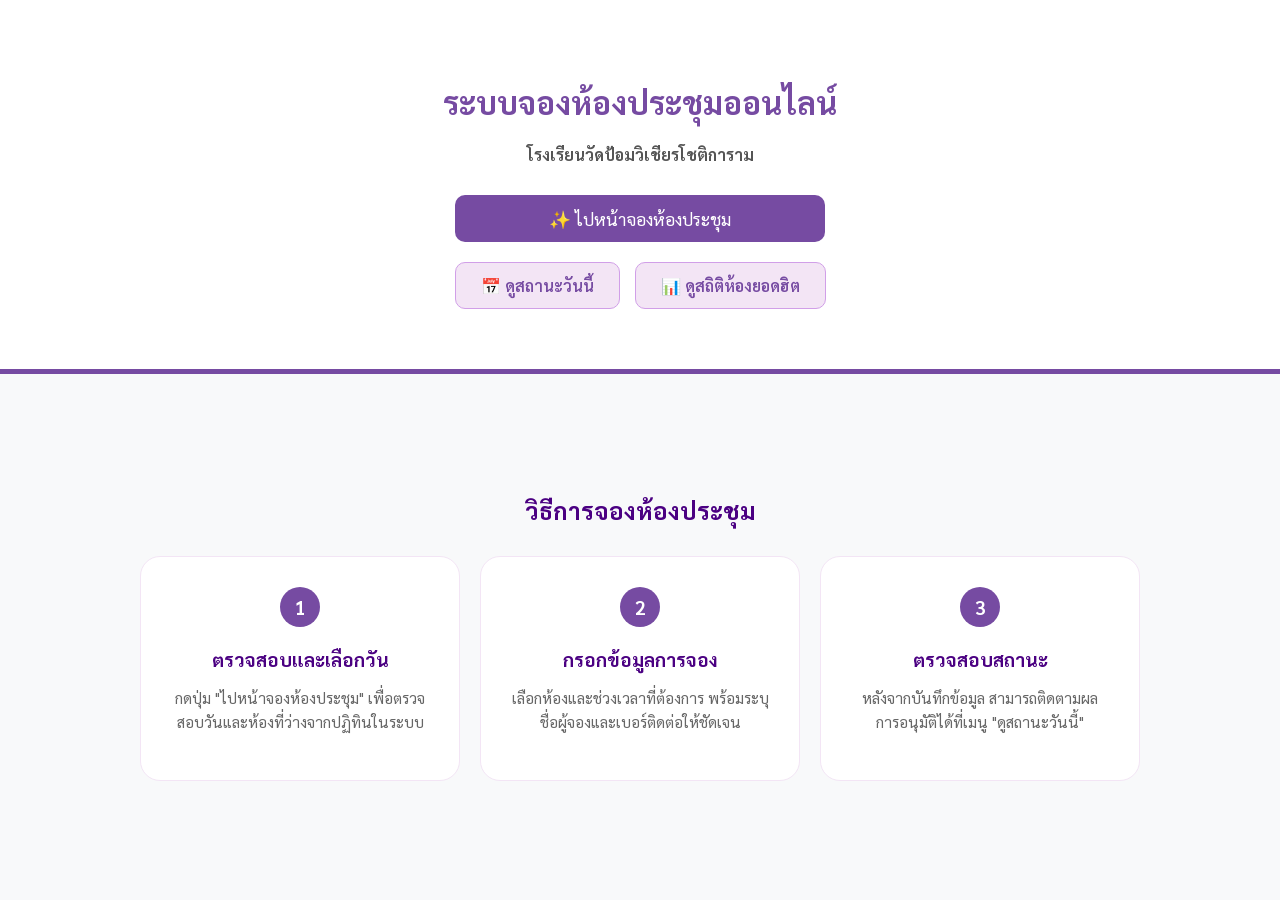
==== index.html @ 0a590389 "Add files via upload" ====
<!DOCTYPE html>
<html lang="th">
<head>
    <meta charset="UTF-8">
    <title>ระบบจองห้องประชุม - รร.วัดป้อมวิเชียรโชติการาม</title>
    <link rel="stylesheet" href="style.css">
    <link href="https://fonts.googleapis.com/css2?family=Sarabun:wght@400;700&display=swap" rel="stylesheet">
</head>
<body>
    <header class="hero">
        <div class="container">
            <h1>ระบบจองห้องประชุมออนไลน์</h1>
            <p style="font-weight: bold; color: #555;">โรงเรียนวัดป้อมวิเชียรโชติการาม </p>
    <div style="margin-top: 30px;">
    <a href="booking.html" class="btn-primary" style="display: block; max-width: 320px; margin: 0 auto 20px; text-decoration: none;">
        ✨ ไปหน้าจองห้องประชุม
    </a>
    
    <div style="display: flex; justify-content: center; gap: 15px; flex-wrap: wrap;">
        <a href="status.html" class="btn-secondary">📅 ดูสถานะวันนี้</a>
        <a href="statistics.html" class="btn-secondary">📊 ดูสถิติห้องยอดฮิต</a>
    </div>
</div>
            </div>
        </div>
    </header>
    <main class="container">
        <section class="how-to-book">
            <h2 style="text-align: center; color: var(--p-dark); margin-bottom: 30px;">วิธีการจองห้องประชุม</h2>
            <div class="steps-grid">
                <div class="step-item">
                    <div class="step-number">1</div>
                    <h3>ตรวจสอบและเลือกวัน</h3>
                    <p>กดปุ่ม "ไปหน้าจองห้องประชุม" เพื่อตรวจสอบวันและห้องที่ว่างจากปฏิทินในระบบ</p>
                </div>
                <div class="step-item">
                    <div class="step-number">2</div>
                    <h3>กรอกข้อมูลการจอง</h3>
                    <p>เลือกห้องและช่วงเวลาที่ต้องการ พร้อมระบุชื่อผู้จองและเบอร์ติดต่อให้ชัดเจน</p>
                </div>
                <div class="step-item">
                    <div class="step-number">3</div>
                    <h3>ตรวจสอบสถานะ</h3>
                    <p>หลังจากบันทึกข้อมูล สามารถติดตามผลการอนุมัติได้ที่เมนู "ดูสถานะวันนี้"</p>
                </div>
            </div>
        </section>
    </main>
</body>
</html>
---- style.css ----
:root {
    --p-dark: #4b0082;
    --p-main: #764ba2;
    --p-light: #f3e5f5;
    --white: #ffffff;
    --gray-bg: #f8f9fa;
    --grad: linear-gradient(135deg, #764ba2 0%, #a29bfe 100%);
}

body { font-family: 'Sarabun', sans-serif; background: var(--gray-bg); margin: 0; color: #333; }
.container { max-width: 1000px; margin: 0 auto; padding: 20px; }

/* Header ม่วง-ขาว */
.hero { background: var(--white); color: var(--p-main); text-align: center; padding: 40px 20px; border-bottom: 5px solid var(--p-main); margin-bottom: 40px; }

/* Card & Form */
.card { background: var(--white); padding: 30px; border-radius: 20px; box-shadow: 0 4px 15px rgba(0,0,0,0.05); margin-bottom: 20px; border: 1px solid #eee; }
.form-group { margin-bottom: 15px; }
label { display: block; margin-bottom: 8px; font-weight: bold; color: var(--p-dark); }
input, select { width: 100%; padding: 12px; border: 1px solid #ccc; border-radius: 10px; box-sizing: border-box; }

/* Buttons */
.btn-primary { background: var(--p-main); color: white; padding: 12px 25px; border-radius: 10px; border: none; cursor: pointer; width: 100%; font-size: 1.1rem; }
.btn-primary:hover { background: var(--p-dark); }

.btn-secondary {
    background-color: #f3e5f5; /* ม่วงอ่อนพาสเทล */
    color: #764ba2;           /* ตัวอักษรม่วงเข้ม */
    border: 1px solid #d19fe8;
    padding: 12px 25px;
    border-radius: 10px;
    text-decoration: none;
    font-weight: 600;
    transition: 0.3s;
    display: inline-flex;
    align-items: center;
}

.btn-secondary:hover {
    background-color: #764ba2;
    color: white;
    transform: translateY(-3px);
}
.back-link { 
    display: inline-flex; align-items: center; text-decoration: none; 
    color: var(--p-main); border: 1.5px solid var(--p-main); 
    padding: 8px 15px; border-radius: 8px; font-weight: bold; margin-bottom: 20px; 
}
.back-link:hover { background: var(--p-main); color: white; }

/* Table */
.table-responsive { background: white; border-radius: 15px; overflow: hidden; border: 1px solid #eee; }
table { width: 100%; border-collapse: collapse; }
th { background: var(--p-main); color: white; padding: 15px; text-align: left; }
td { padding: 15px; border-bottom: 1px solid #f3e5f5; }

/* Badges */
.status-badge { padding: 5px 12px; border-radius: 50px; font-size: 0.85rem; font-weight: bold; }
.status-approved { background: #e8f5e9; color: #2e7d32; }
.status-pending { background: var(--white); color: var(--p-main); border: 1px solid var(--p-main); }
/* ตกแต่งส่วนวิธีการจองธีมม่วง-ขาว */
.how-to-book {
    padding: 40px 0;
}

.steps-grid {
    display: grid;
    grid-template-columns: repeat(auto-fit, minmax(250px, 1fr));
    gap: 20px;
}

.step-item {
    background: var(--white);
    padding: 30px;
    border-radius: 20px;
    text-align: center;
    border: 1px solid var(--p-light);
    transition: 0.3s;
    position: relative;
}

.step-item:hover {
    transform: translateY(-10px);
    box-shadow: 0 10px 20px rgba(118, 75, 162, 0.1);
}

.step-number {
    width: 40px;
    height: 40px;
    background: var(--p-main);
    color: white;
    border-radius: 50%;
    display: flex;
    align-items: center;
    justify-content: center;
    font-weight: bold;
    font-size: 1.2rem;
    margin: 0 auto 20px;
}

.step-item h3 {
    color: var(--p-dark);
    margin-bottom: 10px;
}

.step-item p {
    color: #666;
    font-size: 0.95rem;
    line-height: 1.6;
}
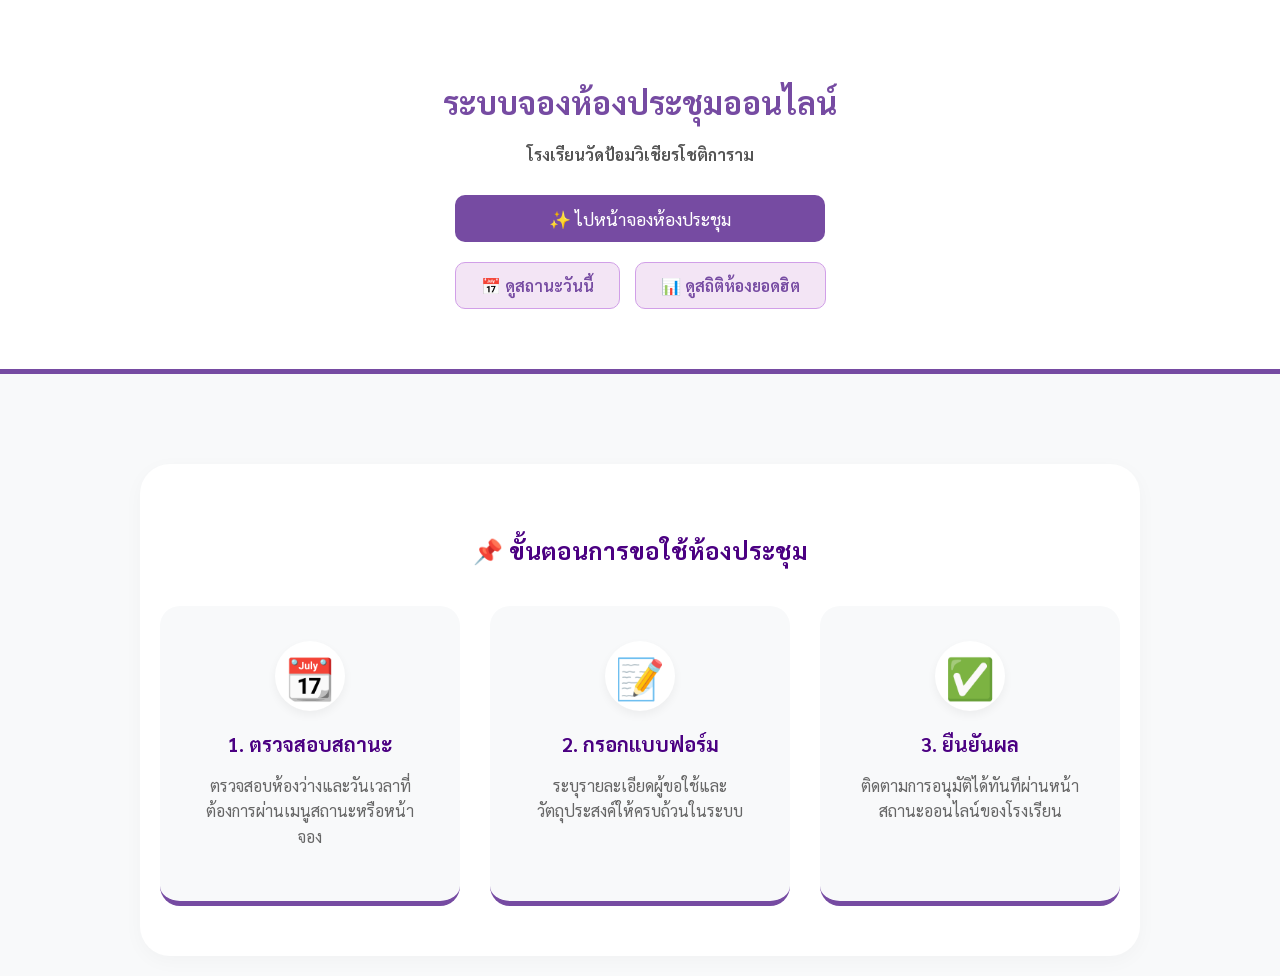
==== commit b6c8fd24: "Add files via upload" ====
--- a/index.html
+++ b/index.html
@@ -5,6 +5,7 @@
     <title>ระบบจองห้องประชุม - รร.วัดป้อมวิเชียรโชติการาม</title>
     <link rel="stylesheet" href="style.css">
     <link href="https://fonts.googleapis.com/css2?family=Sarabun:wght@400;700&display=swap" rel="stylesheet">
+    <meta name="viewport" content="width=device-width, initial-scale=1.0">
 </head>
 <body>
     <header class="hero">
@@ -24,27 +25,27 @@
             </div>
         </div>
     </header>
-    <main class="container">
-        <section class="how-to-book">
-            <h2 style="text-align: center; color: var(--p-dark); margin-bottom: 30px;">วิธีการจองห้องประชุม</h2>
-            <div class="steps-grid">
-                <div class="step-item">
-                    <div class="step-number">1</div>
-                    <h3>ตรวจสอบและเลือกวัน</h3>
-                    <p>กดปุ่ม "ไปหน้าจองห้องประชุม" เพื่อตรวจสอบวันและห้องที่ว่างจากปฏิทินในระบบ</p>
-                </div>
-                <div class="step-item">
-                    <div class="step-number">2</div>
-                    <h3>กรอกข้อมูลการจอง</h3>
-                    <p>เลือกห้องและช่วงเวลาที่ต้องการ พร้อมระบุชื่อผู้จองและเบอร์ติดต่อให้ชัดเจน</p>
-                </div>
-                <div class="step-item">
-                    <div class="step-number">3</div>
-                    <h3>ตรวจสอบสถานะ</h3>
-                    <p>หลังจากบันทึกข้อมูล สามารถติดตามผลการอนุมัติได้ที่เมนู "ดูสถานะวันนี้"</p>
-                </div>
+   <main class="container">
+    <section class="how-to-book">
+        <h2 class="section-title">📌 ขั้นตอนการขอใช้ห้องประชุม</h2>
+        <div class="steps-grid">
+            <div class="step-card">
+                <div class="step-icon">📆</div>
+                <h3>1. ตรวจสอบสถานะ</h3>
+                <p>ตรวจสอบห้องว่างและวันเวลาที่ต้องการผ่านเมนูสถานะหรือหน้าจอง</p>
             </div>
-        </section>
-    </main>
+            <div class="step-card">
+                <div class="step-icon">📝</div>
+                <h3>2. กรอกแบบฟอร์ม</h3>
+                <p>ระบุรายละเอียดผู้ขอใช้และวัตถุประสงค์ให้ครบถ้วนในระบบ</p>
+            </div>
+            <div class="step-card">
+                <div class="step-icon">✅</div>
+                <h3>3. ยืนยันผล</h3>
+                <p>ติดตามการอนุมัติได้ทันทีผ่านหน้าสถานะออนไลน์ของโรงเรียน</p>
+            </div>
+        </div>
+    </section>
+</main>
 </body>
 </html>
--- a/style.css
+++ b/style.css
@@ -18,14 +18,16 @@
 .form-group { margin-bottom: 15px; }
 label { display: block; margin-bottom: 8px; font-weight: bold; color: var(--p-dark); }
 input, select { width: 100%; padding: 12px; border: 1px solid #ccc; border-radius: 10px; box-sizing: border-box; }
+input:disabled, select:disabled { background-color: #f0f0f0; cursor: not-allowed; }
 
 /* Buttons */
-.btn-primary { background: var(--p-main); color: white; padding: 12px 25px; border-radius: 10px; border: none; cursor: pointer; width: 100%; font-size: 1.1rem; }
-.btn-primary:hover { background: var(--p-dark); }
+.btn-primary { background: var(--p-main); color: white; padding: 12px 25px; border-radius: 10px; border: none; cursor: pointer; width: 100%; font-size: 1.1rem; transition: 0.3s; }
+.btn-primary:hover { background: var(--p-dark); transform: translateY(-2px); }
+.btn-primary:disabled { background: #ccc; cursor: not-allowed; transform: none; }
 
 .btn-secondary {
-    background-color: #f3e5f5; /* ม่วงอ่อนพาสเทล */
-    color: #764ba2;           /* ตัวอักษรม่วงเข้ม */
+    background-color: #f3e5f5;
+    color: #764ba2;
     border: 1px solid #d19fe8;
     padding: 12px 25px;
     border-radius: 10px;
@@ -34,6 +36,7 @@
     transition: 0.3s;
     display: inline-flex;
     align-items: center;
+    justify-content: center;
 }
 
 .btn-secondary:hover {
@@ -41,70 +44,115 @@
     color: white;
     transform: translateY(-3px);
 }
+
 .back-link { 
     display: inline-flex; align-items: center; text-decoration: none; 
     color: var(--p-main); border: 1.5px solid var(--p-main); 
     padding: 8px 15px; border-radius: 8px; font-weight: bold; margin-bottom: 20px; 
+    transition: 0.3s;
 }
 .back-link:hover { background: var(--p-main); color: white; }
 
-/* Table */
-.table-responsive { background: white; border-radius: 15px; overflow: hidden; border: 1px solid #eee; }
-table { width: 100%; border-collapse: collapse; }
-th { background: var(--p-main); color: white; padding: 15px; text-align: left; }
-td { padding: 15px; border-bottom: 1px solid #f3e5f5; }
-
-/* Badges */
-.status-badge { padding: 5px 12px; border-radius: 50px; font-size: 0.85rem; font-weight: bold; }
-.status-approved { background: #e8f5e9; color: #2e7d32; }
-.status-pending { background: var(--white); color: var(--p-main); border: 1px solid var(--p-main); }
-/* ตกแต่งส่วนวิธีการจองธีมม่วง-ขาว */
-.how-to-book {
-    padding: 40px 0;
+/* Table Section */
+/* --- แก้ไขส่วนตารางให้รองรับ 5 คอลัมน์ --- */
+/* --- เพิ่มเส้นขอบและปรับแต่งตาราง --- */
+.table-responsive { 
+    background: white; 
+    border-radius: 15px; 
+    overflow-x: auto; 
+    border: 1px solid #ddd; /* เส้นขอบนอกสุดของกรอบตาราง */
+    margin-top: 20px;
 }
 
-.steps-grid {
-    display: grid;
-    grid-template-columns: repeat(auto-fit, minmax(250px, 1fr));
-    gap: 20px;
+table { 
+    width: 100%; 
+    border-collapse: collapse; /* ทำให้เส้นขอบติดกันเป็นเส้นเดียว */
+    min-width: 650px;
 }
 
-.step-item {
-    background: var(--white);
-    padding: 30px;
-    border-radius: 20px;
-    text-align: center;
-    border: 1px solid var(--p-light);
-    transition: 0.3s;
-    position: relative;
+th { 
+    background: var(--p-main); 
+    color: white; 
+    padding: 15px; 
+    text-align: center; /* ปรับหัวตารางให้อยู่ตรงกลาง */
+    border: 1px solid #ffffff33; /* เส้นขอบขาวจางๆ ระหว่างหัวตาราง */
+    white-space: nowrap;
 }
 
-.step-item:hover {
-    transform: translateY(-10px);
-    box-shadow: 0 10px 20px rgba(118, 75, 162, 0.1);
+td { 
+    padding: 15px; 
+    border: 1px solid #eee; /* เส้นขอบสีเทาอ่อนระหว่างช่องข้อมูล */
+    text-align: center; /* ปรับข้อมูลให้อยู่ตรงกลางเพื่อให้ดูเป็นระเบียบ */
+    color: #444;
 }
 
-.step-number {
-    width: 40px;
-    height: 40px;
-    background: var(--p-main);
-    color: white;
-    border-radius: 50%;
-    display: flex;
-    align-items: center;
-    justify-content: center;
-    font-weight: bold;
-    font-size: 1.2rem;
-    margin: 0 auto 20px;
+/* ปรับให้คอลัมน์ "ห้องประชุม" และ "ชื่อผู้จอง" ชิดซ้ายเหมือนเดิม (ถ้าต้องการ) */
+td:nth-child(2), td:nth-child(4) {
+    text-align: left;
 }
 
-.step-item h3 {
-    color: var(--p-dark);
-    margin-bottom: 10px;
+tr:nth-child(even) {
+    background-color: #fcfaff;
 }
 
-.step-item p {
-    color: #666;
-    font-size: 0.95rem;
-    line-height: 1.6;
-}+tr:hover {
+    background-color: #f3e5f5;
+}
+/* สถานะการจอง */
+.status-badge {
+    padding: 5px 12px;
+    border-radius: 15px;
+    font-size: 0.85rem;
+    font-weight: bold;
+    display: inline-block;
+}
+
+.status-approved { 
+    background-color: #d4edda; 
+    color: #155724; 
+    border: 1px solid #c3e6cb; 
+} /* สีเขียว */
+
+.status-pending { 
+    background-color: #fff3cd; 
+    color: #856404; 
+    border: 1px solid #ffeeba; 
+} /* สีเหลือง */
+/* การจัดเลย์เอาท์หน้าแรกให้น่าเชื่อถือ */
+.how-to-book { padding: 50px 0; background: #fff; border-radius: 30px; margin-top: 30px; box-shadow: 0 5px 20px rgba(0,0,0,0.03); }
+.section-title { text-align: center; color: var(--p-dark); margin-bottom: 40px; font-weight: 700; }
+
+.steps-grid { 
+    display: grid; 
+    grid-template-columns: repeat(auto-fit, minmax(280px, 1fr)); 
+    gap: 30px; 
+    padding: 0 20px;
+}
+
+.step-card { 
+    background: var(--gray-bg); 
+    padding: 35px; 
+    border-radius: 20px; 
+    text-align: center; 
+    border-bottom: 5px solid var(--p-main);
+    transition: transform 0.3s ease;
+}
+
+.step-card:hover { transform: translateY(-10px); }
+
+.step-icon { 
+    font-size: 2.5rem; 
+    margin-bottom: 20px; 
+    background: var(--white); 
+    width: 70px; height: 70px; 
+    line-height: 70px; 
+    border-radius: 50%; 
+    margin: 0 auto 20px; 
+    box-shadow: 0 4px 10px rgba(0,0,0,0.05);
+}
+
+.step-card h3 { color: var(--p-dark); font-size: 1.25rem; margin-bottom: 15px; }
+.step-card p { color: #666; line-height: 1.6; }
+
+/* ปรับแต่งตารางสถานะให้ดูง่ายบนมือถือ */
+.table-responsive { overflow-x: auto; -webkit-overflow-scrolling: touch; }
